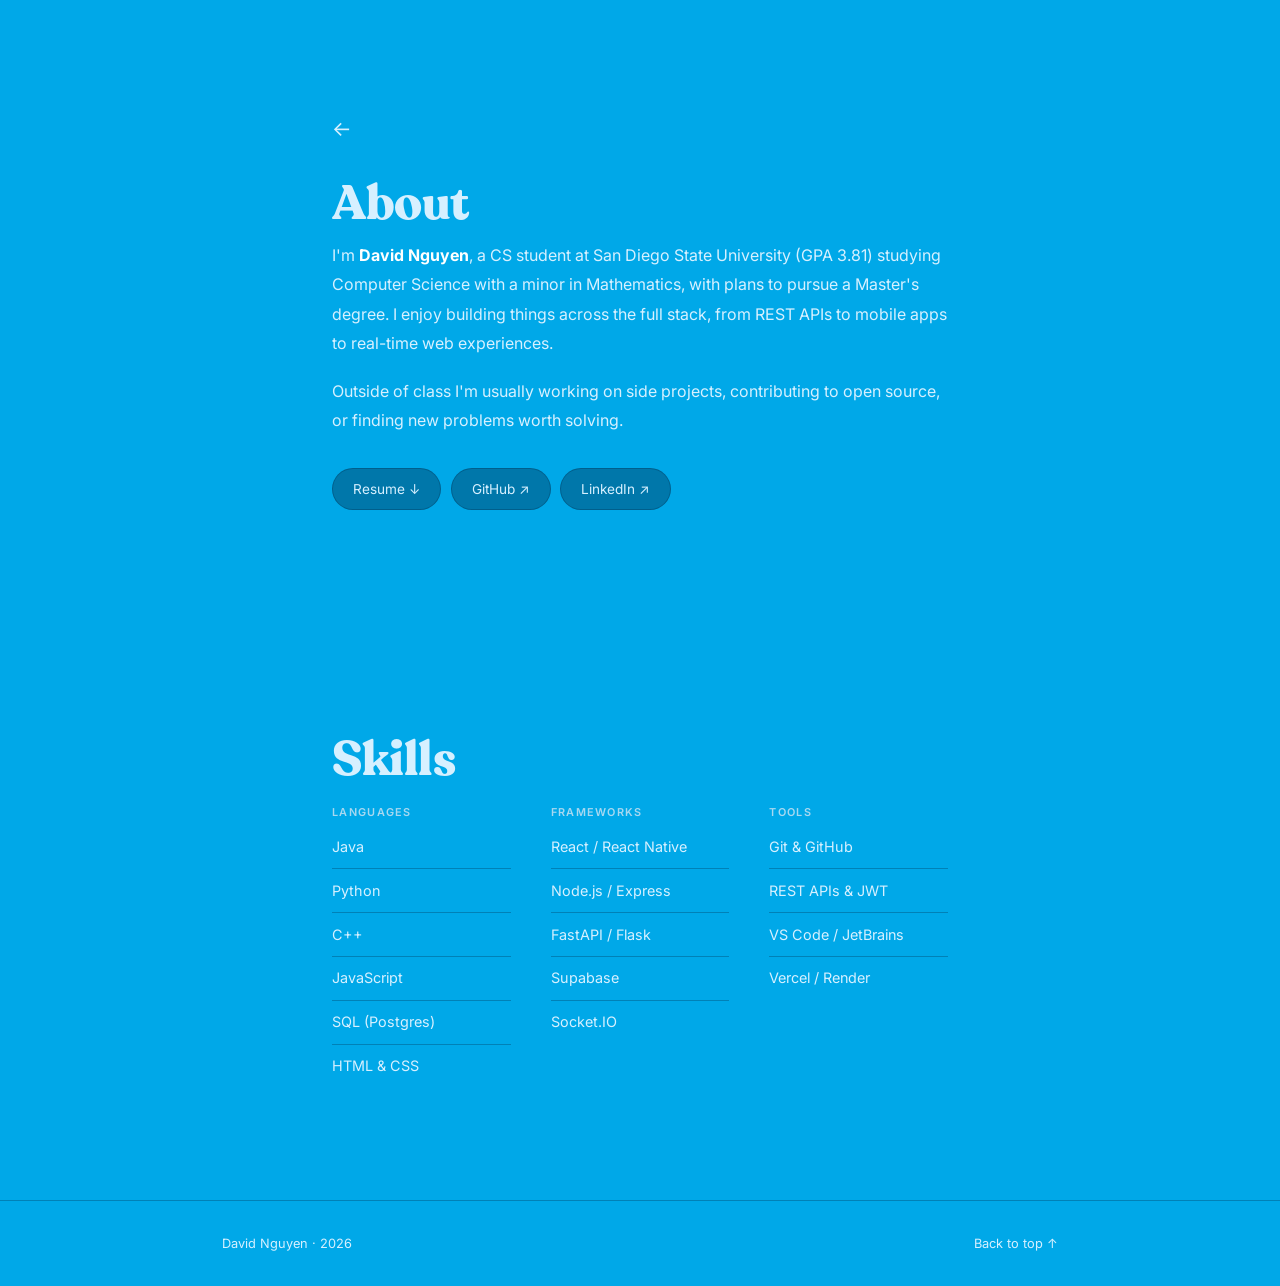
==== about.html @ 8fe1d771 "Add Open Graph tags and update hero tab styling" ====
<!DOCTYPE html>
<html lang="en">
<head>
  <meta charset="UTF-8" />
  <meta name="viewport" content="width=device-width, initial-scale=1.0" />
  <title>About — David Nguyen</title>
  <meta name="description" content="About David Nguyen — CS student at SDSU, GPA 3.81, full-stack developer pursuing a Master's degree." />
  <meta property="og:title" content="About — David Nguyen" />
  <meta property="og:description" content="CS student at SDSU, GPA 3.81, full-stack developer pursuing a Master's degree." />
  <meta property="og:url" content="https://daviddnguyen.com/about.html" />
  <meta property="og:type" content="website" />
  <link rel="preconnect" href="https://fonts.googleapis.com" />
  <link href="https://fonts.googleapis.com/css2?family=Inter:wght@300;400;500&display=swap" rel="stylesheet" />
  <link rel="stylesheet" href="style.css" />
</head>
<body>

  <section id="about" class="section">
    <div class="container container--narrow">
      <a href="index.html" class="back-page">&#8592;</a>
      <h2 class="section-heading">About</h2>
      <div class="about-body">
        <p>
          I'm <strong>David Nguyen</strong>, a CS student at San Diego State University
          (GPA 3.81) studying Computer Science with a minor in Mathematics, with plans
          to pursue a Master's degree. I enjoy building things across the full stack,
          from REST APIs to mobile apps to real-time web experiences.
        </p>
        <p>
          Outside of class I'm usually working on side projects, contributing to
          open source, or finding new problems worth solving.
        </p>
        <div class="about-links">
          <a href="index.html" class="pill-link">Resume &#8595;</a>
          <a href="index.html" class="pill-link">GitHub &#8599;</a>
          <a href="index.html" class="pill-link">LinkedIn &#8599;</a>
        </div>
      </div>
    </div>
  </section>

  <section id="skills" class="section">
    <div class="container container--narrow">
      <h2 class="section-heading">Skills</h2>
      <div class="skills-grid">
        <div>
          <h3 class="skill-label">Languages</h3>
          <ul class="skill-list">
            <li>Java</li>
            <li>Python</li>
            <li>C++</li>
            <li>JavaScript</li>
            <li>SQL (Postgres)</li>
            <li>HTML &amp; CSS</li>
          </ul>
        </div>
        <div>
          <h3 class="skill-label">Frameworks</h3>
          <ul class="skill-list">
            <li>React / React Native</li>
            <li>Node.js / Express</li>
            <li>FastAPI / Flask</li>
            <li>Supabase</li>
            <li>Socket.IO</li>
          </ul>
        </div>
        <div>
          <h3 class="skill-label">Tools</h3>
          <ul class="skill-list">
            <li>Git &amp; GitHub</li>
            <li>REST APIs &amp; JWT</li>
            <li>VS Code / JetBrains</li>
            <li>Vercel / Render</li>
          </ul>
        </div>
      </div>
    </div>
  </section>

  <footer>
    <div class="container footer-inner">
      <span>David Nguyen · 2026</span>
      <a href="index.html" class="back-top">Back to top &uarr;</a>
    </div>
  </footer>

  <script src="script.js"></script>
</body>
</html>
---- style.css ----
/* ── Fonts ── */
@font-face {
  font-family: 'Recoleta';
  src: url('RecoletaBold.otf') format('opentype');
  font-weight: 700;
  font-style: normal;
  font-display: swap;
}

/* ── Reset ── */
*, *::before, *::after { box-sizing: border-box; margin: 0; padding: 0; }

/* ── Tokens ── */
:root {
  --bg:          #00a8e8;
  --card:        #0077aa;
  --card-hover:  #005f80;
  --border:      rgba(0, 40, 70, 0.3);
  --border-hover:rgba(0, 20, 50, 0.55);
  --text:        #d6f0ff;
  --text-bright: #d6f0ff;
  --text-muted:  #7ab8d8;
  --badge-bg:    #002535;
  --badge-border:rgba(0, 40, 70, 0.4);
  --radius:      16px;
  --max-w:       900px;
}

html { scroll-behavior: smooth; }

body {
  font-family: 'Inter', -apple-system, sans-serif;
  background: var(--bg);
  color: var(--text);
  line-height: 1.65;
  -webkit-font-smoothing: antialiased;
  overflow-x: hidden;
}

/* ── Typography ── */
h1, h2, h3 {
  font-family: 'Recoleta', Georgia, serif;
  font-weight: 700;
  line-height: 1.1;
  color: var(--text-bright);
}

strong { color: #ffffff; font-weight: 700; }

/* ── Layout ── */
.container {
  max-width: var(--max-w);
  margin: 0 auto;
  padding: 0 2rem;
}

.container--narrow { max-width: 680px; }

.section { padding: 7rem 0; }

/* ── Hero ── */
#hero {
  min-height: 100vh;
  display: flex;
  align-items: center;
  justify-content: center;
  text-align: center;
  padding: 4rem 2rem;
}

.hero-inner {
  display: flex;
  flex-direction: column;
  align-items: center;
  gap: 1.5rem;
}

#hero h1 {
  font-size: clamp(3.5rem, 10vw, 7rem);
  letter-spacing: -0.01em;
  color: var(--text-bright);
}

.hero-sub {
  color: var(--text-muted);
  letter-spacing: 0.06em;
  text-transform: uppercase;
  font-size: 0.8rem;
  font-weight: 400;
}

.hero-nav {
  display: flex;
  gap: 0.75rem;
  margin-top: 1rem;
  flex-wrap: wrap;
  justify-content: center;
}

.hero-nav a {
  display: inline-block;
  padding: 1.2rem 5.5rem;
  border: none;
  border-radius: 8px;
  color: var(--text);
  text-decoration: none;
  font-size: 1.15rem;
  font-weight: 400;
  letter-spacing: 0.02em;
  background: var(--card);
  transition: background 0.2s, color 0.2s;
  min-width: 260px;
  text-align: center;
}

.hero-nav a:hover {
  background: var(--card-hover);
  color: var(--text-bright);
}

/* ── Section headings ── */
.section-heading {
  font-size: clamp(2rem, 5vw, 3rem);
  margin-bottom: 0.6rem;
  letter-spacing: -0.01em;
}

.section-sub {
  color: var(--text);
  font-size: 0.9rem;
  margin-bottom: 1.25rem;
}

/* ── Projects ── */
.projects-list {
  display: flex;
  flex-direction: column;
  gap: 1.5rem;
  margin-top: 3.5rem;
  position: relative;
}

.projects-list::before {
  content: '';
  position: absolute;
  left: 50%;
  top: 0; bottom: 0;
  width: 1px;
  background: var(--border);
  transform: translateX(-50%);
}

/* ── Project card ── */
.project-card {
  position: relative;
  width: 58%;
  background: var(--card);
  border: 1px solid var(--border);
  border-radius: var(--radius);
  padding: 1.75rem 2rem;
  cursor: pointer;
  transition: background 0.22s, border-color 0.22s, transform 0.22s;
  margin-right: auto;
}

.project-card--right {
  margin-right: 0;
  margin-left: auto;
}

.project-card:hover {
  background: var(--card-hover);
  border-color: var(--border-hover);
  transform: translateY(-2px);
}

.project-card.open {
  border-color: var(--border-hover);
  transform: none;
}

/* Floating date badge */
.project-card::before {
  content: attr(data-year);
  position: absolute;
  top: -14px;
  right: -2px;
  background: var(--badge-bg);
  border: 1px solid var(--badge-border);
  border-radius: 100px;
  padding: 0.2rem 0.8rem;
  font-size: 0.72rem;
  font-weight: 500;
  color: var(--text-muted);
  letter-spacing: 0.04em;
  white-space: nowrap;
}

/* Card head row */
.card-head {
  display: flex;
  align-items: center;
  justify-content: space-between;
  gap: 1rem;
  margin-bottom: 0.45rem;
}

.card-head h3 {
  font-size: 1.15rem;
  color: var(--text-bright);
  transition: color 0.2s;
}

.project-card:hover .card-head h3 { color: #f5caa8; }

.card-arrow {
  color: var(--text-muted);
  font-size: 1rem;
  flex-shrink: 0;
  transition: transform 0.3s ease, color 0.2s;
  display: inline-block;
}

.project-card.open .card-arrow {
  transform: rotate(180deg);
  color: var(--text-bright);
}

/* Teaser — always visible */
.card-teaser {
  font-size: 0.875rem;
  color: var(--text-muted);
  line-height: 1.6;
}

/* Expanded body */
.card-body {
  max-height: 0;
  overflow: hidden;
  transition: max-height 0.42s ease, opacity 0.3s ease;
  opacity: 0;
}

.project-card.open .card-body {
  max-height: 400px;
  opacity: 1;
}

.card-body > p {
  font-size: 0.875rem;
  color: var(--text);
  line-height: 1.8;
  margin-top: 1rem;
  margin-bottom: 1.1rem;
}

.card-links {
  display: flex;
  gap: 0.6rem;
  flex-wrap: wrap;
}

.card-links a {
  display: inline-block;
  padding: 0.45rem 1rem;
  border: 1px solid var(--border);
  border-radius: 100px;
  color: var(--text);
  text-decoration: none;
  font-size: 0.8rem;
  font-weight: 500;
  background: var(--badge-bg);
  transition: border-color 0.2s, color 0.2s, background 0.2s;
}

.card-links a:hover {
  border-color: var(--border-hover);
  color: var(--text-bright);
  background: var(--card-hover);
}

.tag-list {
  display: flex;
  flex-wrap: wrap;
  gap: 0.4rem;
  list-style: none;
  margin-bottom: 1.1rem;
}

.tag-list li {
  font-size: 0.7rem;
  font-weight: 500;
  padding: 0.2rem 0.65rem;
  border-radius: 100px;
  border: 1px solid var(--border);
  color: var(--text-muted);
  letter-spacing: 0.03em;
}


/* ── Back page link ── */
.back-page {
  display: inline-block;
  color: var(--text-bright);
  text-decoration: none;
  font-size: 1.3rem;
  margin-bottom: 2rem;
  transition: opacity 0.2s;
}
.back-page:hover { opacity: 0.7; }

/* ── Contact form ── */
.contact-form {
  margin-top: 2.5rem;
  display: flex;
  flex-direction: column;
  gap: 1.25rem;
}

.form-group {
  display: flex;
  flex-direction: column;
  gap: 0.4rem;
}

.form-group label {
  font-size: 0.75rem;
  font-weight: 500;
  letter-spacing: 0.08em;
  text-transform: uppercase;
  color: var(--text);
}

.form-group input,
.form-group textarea {
  background: var(--card);
  border: 1px solid var(--border);
  border-radius: 10px;
  padding: 0.75rem 1rem;
  color: var(--text);
  font-family: 'Inter', sans-serif;
  font-size: 0.9rem;
  outline: none;
  transition: border-color 0.2s;
  resize: none;
}

.form-group input::placeholder,
.form-group textarea::placeholder {
  color: var(--text-muted);
}

.form-group input:focus,
.form-group textarea:focus {
  border-color: var(--border-hover);
}

.form-submit {
  align-self: flex-start;
  padding: 0.65rem 1.75rem;
  background: var(--card);
  border: 1px solid var(--border);
  border-radius: 100px;
  color: var(--text-bright);
  font-family: 'Inter', sans-serif;
  font-size: 0.9rem;
  font-weight: 500;
  cursor: pointer;
  transition: background 0.2s, border-color 0.2s;
}

.form-submit:hover {
  background: var(--card-hover);
  border-color: var(--border-hover);
}

/* ── About ── */
.about-body p {
  font-size: 1rem;
  color: var(--text);
  line-height: 1.85;
  margin-bottom: 1.1rem;
}

.about-links {
  display: flex;
  gap: 0.6rem;
  flex-wrap: wrap;
  margin-top: 2rem;
}

/* ── Pill links ── */
.pill-link {
  display: inline-block;
  padding: 0.55rem 1.25rem;
  border: 1px solid var(--border);
  border-radius: 100px;
  color: var(--text);
  text-decoration: none;
  font-size: 0.85rem;
  background: var(--card);
  transition: background 0.2s, border-color 0.2s, color 0.2s;
}

.pill-link:hover {
  background: var(--card-hover);
  border-color: var(--border-hover);
  color: var(--text-bright);
}

/* ── Skills ── */
.skills-grid {
  display: grid;
  grid-template-columns: repeat(3, 1fr);
  gap: 2.5rem;
  margin-top: 1.25rem;
}

.skill-label {
  font-family: 'Inter', sans-serif;
  font-size: 0.68rem;
  font-weight: 600;
  letter-spacing: 0.12em;
  text-transform: uppercase;
  color: #a8d8f0;
  margin-bottom: 1rem;
}

.skill-list {
  list-style: none;
  display: flex;
  flex-direction: column;
  gap: 0.6rem;
}

.skill-list li {
  font-size: 0.9rem;
  color: var(--text);
  padding-bottom: 0.6rem;
  border-bottom: 1px solid var(--border);
}

.skill-list li:last-child { border-bottom: none; }

/* ── Contact ── */
.contact-links {
  display: flex;
  gap: 0.6rem;
  flex-wrap: wrap;
  margin-top: 2rem;
}

/* ── Footer ── */
footer {
  padding: 2rem 0;
  border-top: 1px solid var(--border);
}

.footer-inner {
  display: flex;
  align-items: center;
  justify-content: space-between;
  font-size: 0.8rem;
  color: var(--text);
}

.back-top {
  color: var(--text);
  text-decoration: none;
  font-size: 0.8rem;
  transition: color 0.2s;
}

.back-top:hover { color: var(--text-bright); }

/* ── Floating back button ── */
.back-btn {
  position: fixed;
  bottom: 2rem;
  left: 2rem;
  width: 44px;
  height: 44px;
  border-radius: 50%;
  background: var(--card);
  border: 1px solid var(--border);
  color: var(--text);
  font-size: 1.1rem;
  cursor: pointer;
  display: flex;
  align-items: center;
  justify-content: center;
  opacity: 0;
  pointer-events: none;
  transform: translateY(8px);
  transition: opacity 0.25s, transform 0.25s, background 0.2s, border-color 0.2s, color 0.2s;
  z-index: 50;
}

.back-btn.visible {
  opacity: 1;
  pointer-events: auto;
  transform: none;
}

.back-btn:hover {
  background: var(--card-hover);
  border-color: var(--border-hover);
  color: var(--text-bright);
}

/* ── Scroll reveal ── */
.reveal {
  opacity: 0;
  transform: translateY(20px);
  transition: opacity 0.6s ease, transform 0.6s ease;
}
.reveal.visible { opacity: 1; transform: none; }

/* ── Responsive ── */
@media (max-width: 700px) {
  .projects-list::before { display: none; }

  .project-card,
  .project-card--right {
    width: 100%;
    margin: 0;
  }

  .skills-grid { grid-template-columns: 1fr; gap: 2rem; }

  .hero-nav a { min-width: 130px; padding: 0.65rem 1.5rem; }

  .back-btn { bottom: 1.25rem; left: 1.25rem; }
}
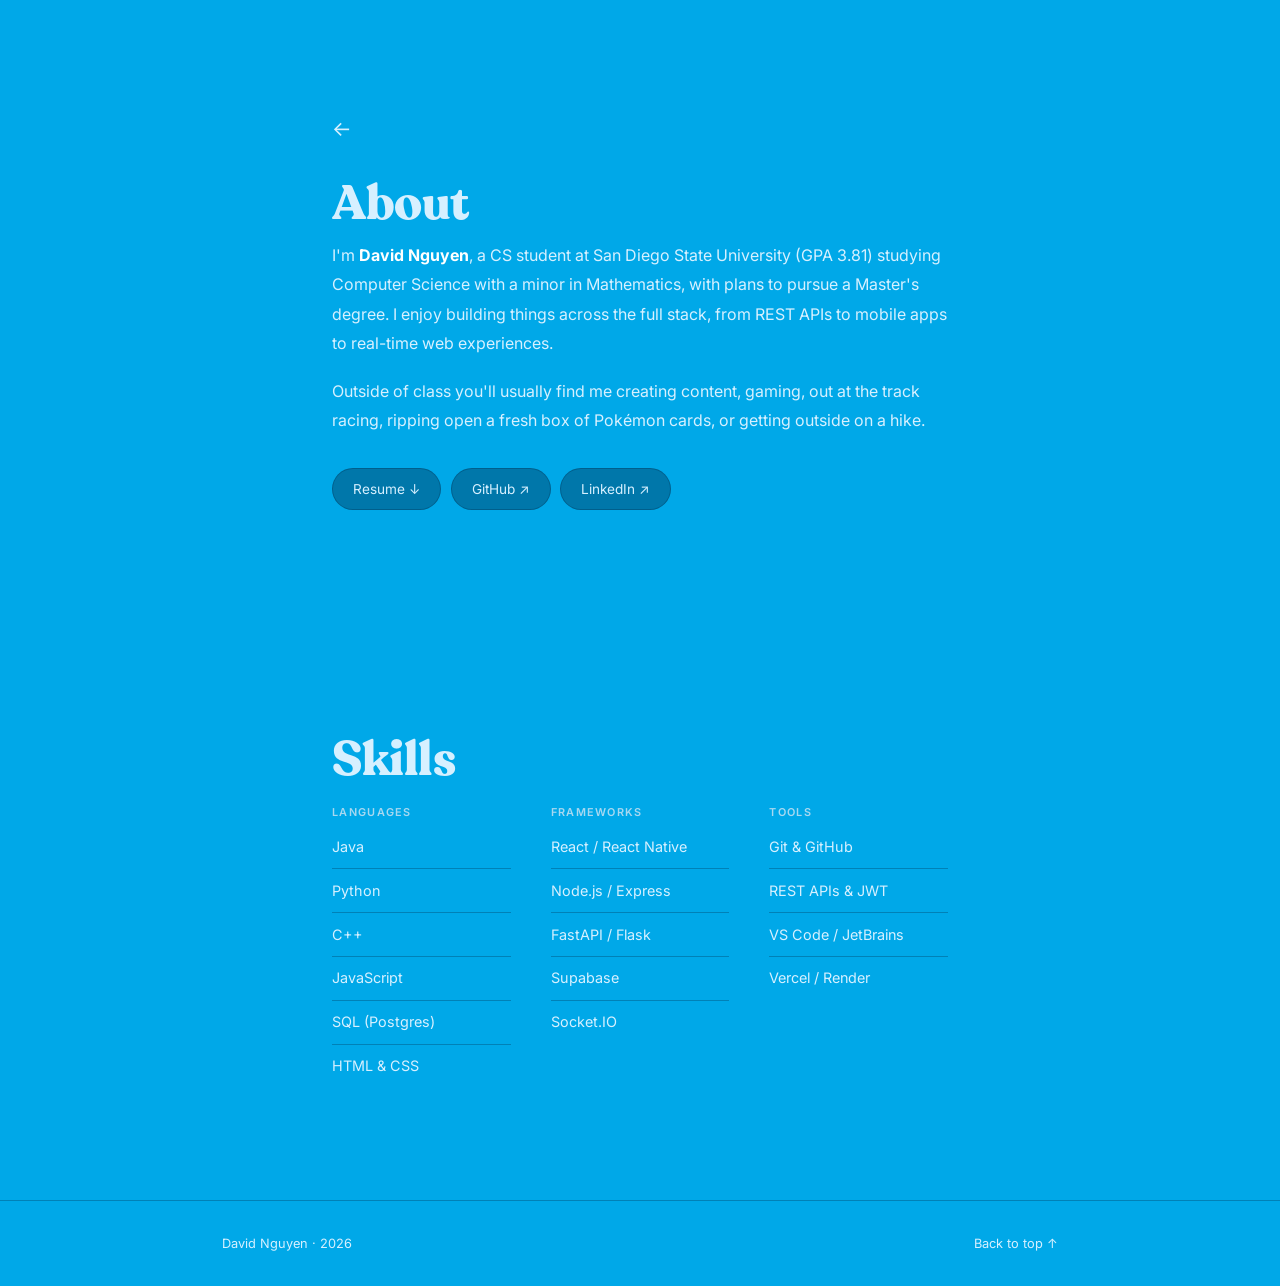
==== commit b0b41cb5: "Personalize About Me hobbies paragraph" ====
--- a/about.html
+++ b/about.html
@@ -9,6 +9,7 @@
   <meta property="og:description" content="CS student at SDSU, GPA 3.81, full-stack developer pursuing a Master's degree." />
   <meta property="og:url" content="https://daviddnguyen.com/about.html" />
   <meta property="og:type" content="website" />
+  <link rel="icon" type="image/png" href="favicon.png" />
   <link rel="preconnect" href="https://fonts.googleapis.com" />
   <link href="https://fonts.googleapis.com/css2?family=Inter:wght@300;400;500&display=swap" rel="stylesheet" />
   <link rel="stylesheet" href="style.css" />
@@ -27,13 +28,14 @@
           from REST APIs to mobile apps to real-time web experiences.
         </p>
         <p>
-          Outside of class I'm usually working on side projects, contributing to
-          open source, or finding new problems worth solving.
+          Outside of class you'll usually find me creating content, gaming, out at
+          the track racing, ripping open a fresh box of Pokémon cards, or getting
+          outside on a hike.
         </p>
         <div class="about-links">
           <a href="index.html" class="pill-link">Resume &#8595;</a>
-          <a href="index.html" class="pill-link">GitHub &#8599;</a>
-          <a href="index.html" class="pill-link">LinkedIn &#8599;</a>
+          <a href="https://github.com/say3u" target="_blank" rel="noopener noreferrer" class="pill-link">GitHub &#8599;</a>
+          <a href="https://www.linkedin.com/in/daviddnguyen06/" target="_blank" rel="noopener noreferrer" class="pill-link">LinkedIn &#8599;</a>
         </div>
       </div>
     </div>
--- a/style.css
+++ b/style.css
@@ -131,13 +131,73 @@
   margin-bottom: 1.25rem;
 }
 
+/* ── Section toggle ── */
+.section-toggle {
+  display: flex;
+  align-items: center;
+  gap: 0.6rem;
+  cursor: pointer;
+  width: fit-content;
+  padding: 0.5rem 0.9rem;
+  margin-left: -0.9rem;
+  border-radius: 12px;
+  transition: background 0.2s ease;
+}
+
+.section-toggle:hover {
+  background: var(--card);
+}
+
+.section-toggle-arrow {
+  color: var(--text-bright);
+  display: inline-flex;
+  align-items: center;
+  transition: transform 0.3s ease, color 0.2s ease;
+  transform: rotate(90deg) translateY(-1px);
+  margin-top: -3px;
+}
+
+.section-toggle-arrow svg {
+  width: 22px;
+  height: 22px;
+}
+
+.section-toggle:hover .section-toggle-arrow {
+  color: #ffffff;
+}
+
+.section-toggle.collapsed .section-toggle-arrow {
+  transform: rotate(0deg) translateY(-1px);
+}
+
+.section-toggle-hint {
+  font-size: 0.68rem;
+  font-weight: 500;
+  letter-spacing: 0.08em;
+  text-transform: uppercase;
+  color: var(--text-muted);
+  margin-left: 0.15rem;
+}
+
 /* ── Projects ── */
 .projects-list {
   display: flex;
   flex-direction: column;
   gap: 1.5rem;
-  margin-top: 3.5rem;
+  margin-top: 3rem;
+  padding-top: 1.5rem;
   position: relative;
+  max-height: 8000px;
+  overflow: hidden;
+  opacity: 1;
+  transition: max-height 0.5s ease, opacity 0.35s ease, margin-top 0.4s ease, padding-top 0.4s ease;
+}
+
+.projects-list.collapsed {
+  max-height: 0;
+  opacity: 0;
+  margin-top: 0;
+  padding-top: 0;
 }
 
 .projects-list::before {
@@ -196,6 +256,22 @@
   white-space: nowrap;
 }
 
+/* Card logo */
+.card-logo-group {
+  display: flex;
+  flex-direction: row;
+  align-items: center;
+  gap: 0.75rem;
+}
+
+.card-logo {
+  height: 60px;
+  width: auto;
+  max-width: 200px;
+  object-fit: contain;
+  flex-shrink: 0;
+}
+
 /* Card head row */
 .card-head {
   display: flex;
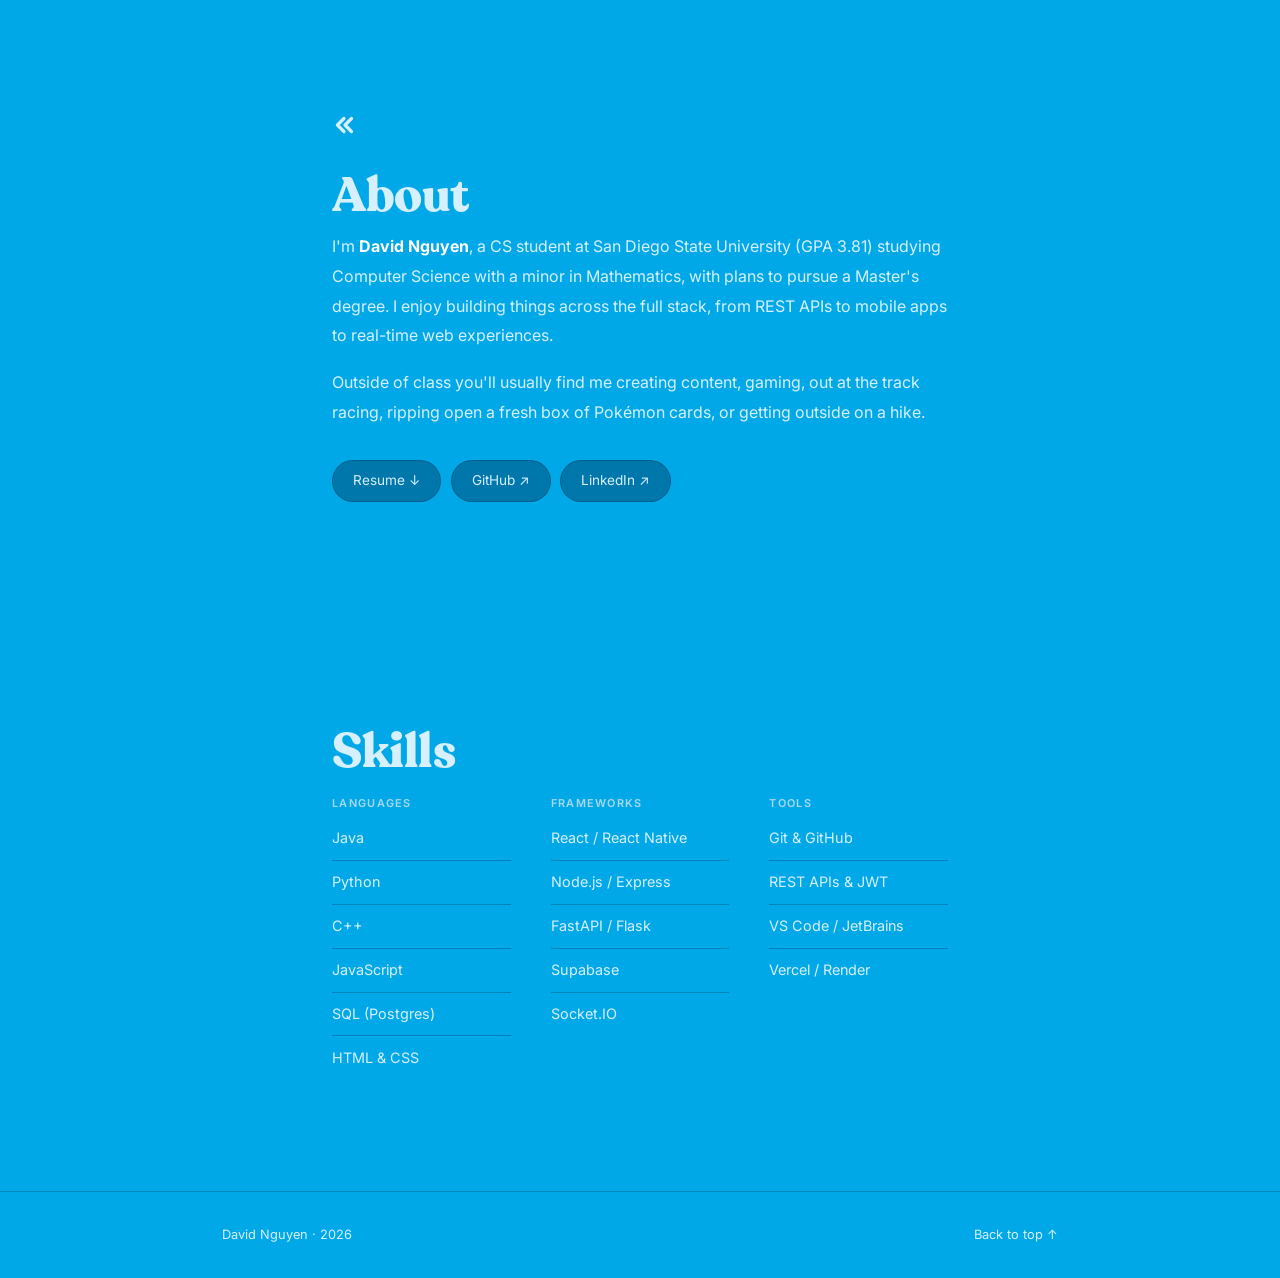
==== commit 83076112: "Switch to double-chevron icons, remove hint text and hover box" ====
--- a/about.html
+++ b/about.html
@@ -18,7 +18,7 @@
 
   <section id="about" class="section">
     <div class="container container--narrow">
-      <a href="index.html" class="back-page">&#8592;</a>
+      <a href="index.html" class="back-page"><svg viewBox="0 0 24 24" fill="none" stroke="currentColor" stroke-width="3" stroke-linecap="round" stroke-linejoin="round"><polyline points="18 6 12 12 18 18"></polyline><polyline points="11 6 5 12 11 18"></polyline></svg></a>
       <h2 class="section-heading">About</h2>
       <div class="about-body">
         <p>
--- a/style.css
+++ b/style.css
@@ -138,14 +138,6 @@
   gap: 0.6rem;
   cursor: pointer;
   width: fit-content;
-  padding: 0.5rem 0.9rem;
-  margin-left: -0.9rem;
-  border-radius: 12px;
-  transition: background 0.2s ease;
-}
-
-.section-toggle:hover {
-  background: var(--card);
 }
 
 .section-toggle-arrow {
@@ -153,13 +145,12 @@
   display: inline-flex;
   align-items: center;
   transition: transform 0.3s ease, color 0.2s ease;
-  transform: rotate(90deg) translateY(-1px);
-  margin-top: -3px;
+  transform: rotate(90deg);
 }
 
 .section-toggle-arrow svg {
-  width: 22px;
-  height: 22px;
+  width: 24px;
+  height: 24px;
 }
 
 .section-toggle:hover .section-toggle-arrow {
@@ -167,16 +158,7 @@
 }
 
 .section-toggle.collapsed .section-toggle-arrow {
-  transform: rotate(0deg) translateY(-1px);
-}
-
-.section-toggle-hint {
-  font-size: 0.68rem;
-  font-weight: 500;
-  letter-spacing: 0.08em;
-  text-transform: uppercase;
-  color: var(--text-muted);
-  margin-left: 0.15rem;
+  transform: rotate(0deg);
 }
 
 /* ── Projects ── */
@@ -376,14 +358,15 @@
 
 /* ── Back page link ── */
 .back-page {
-  display: inline-block;
+  display: inline-flex;
+  align-items: center;
   color: var(--text-bright);
   text-decoration: none;
-  font-size: 1.3rem;
   margin-bottom: 2rem;
   transition: opacity 0.2s;
 }
 .back-page:hover { opacity: 0.7; }
+.back-page svg { width: 26px; height: 26px; }
 
 /* ── Contact form ── */
 .contact-form {
